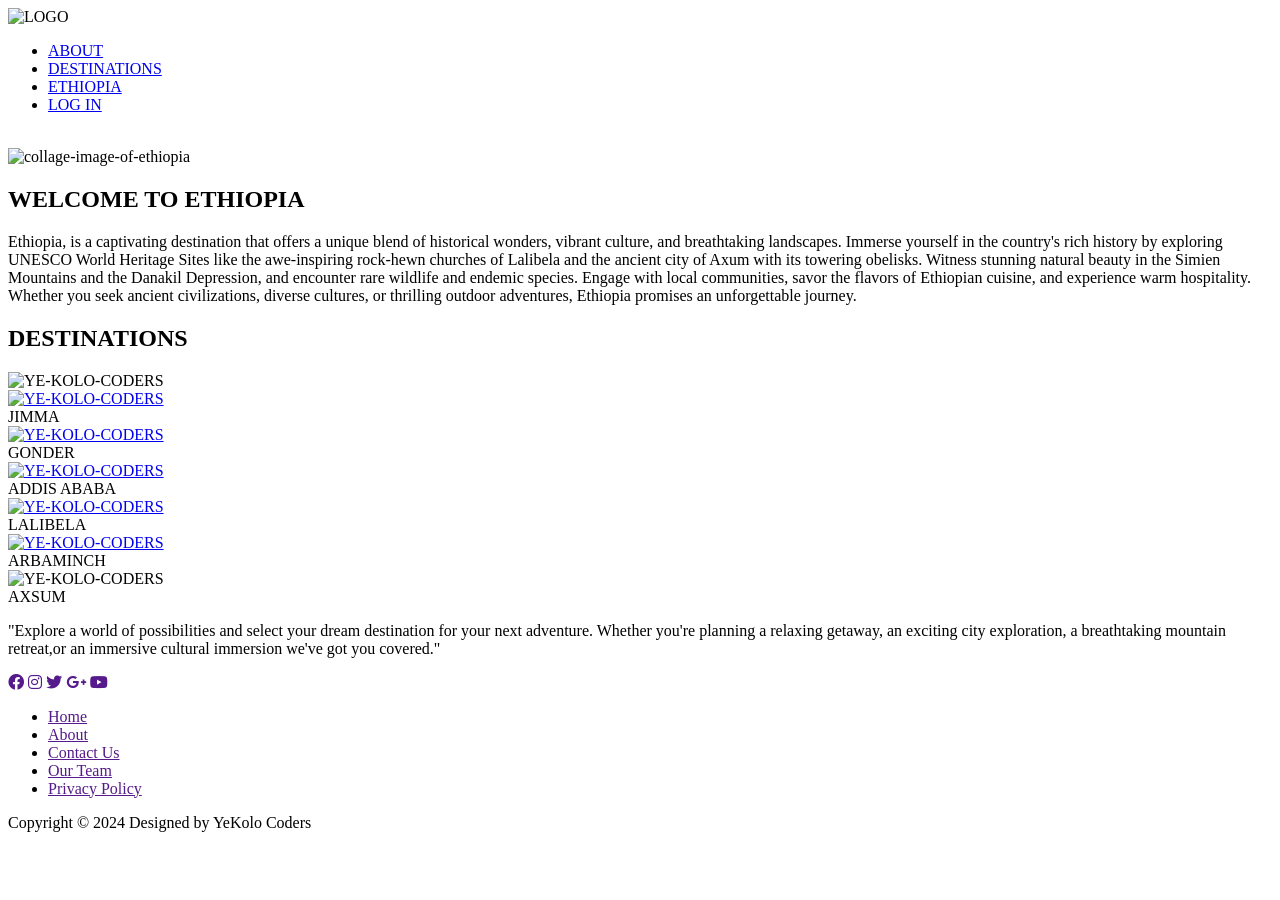
==== main/homepage.html @ cafe2d6b "Create homepage.html" ====
<!DOCTYPE html>
<html lang="en">
  <head>
    <meta charset="UTF-8" />
    <meta name="viewport" content="width=device-width, initial-scale=1.0" />
    <title>Document</title>
    <link
      rel="stylesheet"
      href="https://cdnjs.cloudflare.com/ajax/libs/font-awesome/6.0.0-beta3/css/all.min.css"
    />
    <link
      rel="stylesheet"
      href="https://cdnjs.cloudflare.com/ajax/libs/font-awesome/4.7.0/css/font-awesome.min.css"
    />
    <link rel="stylesheet" href="../css/yy.css" />
  </head>
  <body>
    <header class="main-header">
      <div class="header-wrapper">
        <div class="main-logo">
          <img
            class="logo"
            src="../images/logo-transparent-png.png"
            alt="LOGO"
          />
        </div>

        <nav>
          <ul class="main-menu">
            <li><a href="#about">ABOUT</a></li>
            <li><a href="#destination">DESTINATIONS</a></li>
            <li><a href="#eth">ETHIOPIA</a></li>
            <li><a href="login.html" class="signin">LOG IN</a></li>
          </ul>
        </nav>
      </div>
    </header>

    <main>
      <div class="Part-1">
        <img src="../images/po3.png" alt="" id="BackVideo" />
      </div>
      <div class="Part-2" id="ethiopia">
        <div class="aboutEth">
          <img
            class="collage"
            src="../images/collage (2).png"
            alt="collage-image-of-ethiopia"
          />
        </div>
        <div class="description">
          <h2 class="text" id="eth">WELCOME TO ETHIOPIA</h2>
          Ethiopia, is a captivating destination that offers a unique blend of
          historical wonders, vibrant culture, and breathtaking landscapes.
          Immerse yourself in the country's rich history by exploring UNESCO
          World Heritage Sites like the awe-inspiring rock-hewn churches of
          Lalibela and the ancient city of Axum with its towering obelisks.
          Witness stunning natural beauty in the Simien Mountains and the
          Danakil Depression, and encounter rare wildlife and endemic species.
          Engage with local communities, savor the flavors of Ethiopian cuisine,
          and experience warm hospitality. Whether you seek ancient
          civilizations, diverse cultures, or thrilling outdoor adventures,
          Ethiopia promises an unforgettable journey.
        </div>
      </div>

      <div class="Part-3">
        <h2 class="city" id="destination">DESTINATIONS</h2>

        <div class="container">
          <img
            class="city-links"
            id="box1"
            src="../images/afar.jpg"
            alt="YE-KOLO-CODERS"
          />

          <div class="hoverwrap">
            <a href="JIMMA/index.html">
              <img
                class="city-links"
                id="box2"
                src="../images/jimma.jpg"
                alt="YE-KOLO-CODERS"
              />
            </a>
            <div class="hovercap">JIMMA</div>
          </div>

          <div class="hoverwrap">
            <a href="Gonder/citypage3/index.html"
              ><img
                class="city-links"
                id="box3"
                src="../images/gondar.jpg"
                alt="YE-KOLO-CODERS"
            /></a>
            <div class="hovercap">GONDER</div>
          </div>

          <div class="hoverwrap">
            <a href="ADDIS/index.html"
              ><img
                id="box4"
                class="city-links"
                src="../images/addis.jpg"
                alt="YE-KOLO-CODERS"
            /></a>
            <div class="hovercap">ADDIS ABABA</div>
          </div>

          <div class="hoverwrap">
            <a href="LALIBELA/index.html"
              ><img
                id="box3"
                class="city-links"
                src="../images/harar.jpg"
                alt="YE-KOLO-CODERS"
            /></a>
            <div class="hovercap">LALIBELA</div>
          </div>

          <div class="hoverwrap">
            <a href="ARBAMINCH/index.html">
              <img
                class="city-links"
                id="box2"
                src="../images/hawassa.jpg"
                alt="YE-KOLO-CODERS"
            /></a>
            <div class="hovercap">ARBAMINCH</div>
          </div>

          <div class="hoverwrap">
            <img
              class="city-links"
              id="box1"
              src="../images/axsum.jpg"
              alt="YE-KOLO-CODERS"
            />
          </div>
          <div class="hovercap">AXSUM</div>
        </div>

        <p class="city2">
          "Explore a world of possibilities and select your dream destination
          for your next adventure. Whether you're planning a relaxing getaway,
          an exciting city exploration, a breathtaking mountain retreat,or an
          immersive cultural immersion we've got you covered."
        </p>
      </div>
      <div class="Part-4"></div>
    </main>
    <footer id="about">
      <div class="footerContainer">
        <div class="socialIcons">
          <a href=""> <i class="fa-brands fa-facebook"></i></a>
          <a href=""> <i class="fa-brands fa-instagram"></i></a>
          <a href=""> <i class="fa-brands fa-twitter"></i></a>
          <a href=""> <i class="fa-brands fa-google-plus"></i></a>
          <a href=""> <i class="fa-brands fa-youtube"></i></a>
        </div>
        <div class="footerNav">
          <ul>
            <li><a href="">Home</a></li>
            <li><a href="">About</a></li>
            <li><a href="">Contact Us</a></li>
            <li><a href="">Our Team</a></li>
            <li><a href="">Privacy Policy</a></li>
          </ul>
        </div>

        <div class="footerBottom">
          <p>
            Copyright &copy; 2024 Designed by
            <span class="designer">YeKolo Coders</span>
          </p>
        </div>
      </div>
    </footer>
  </body>
</html>
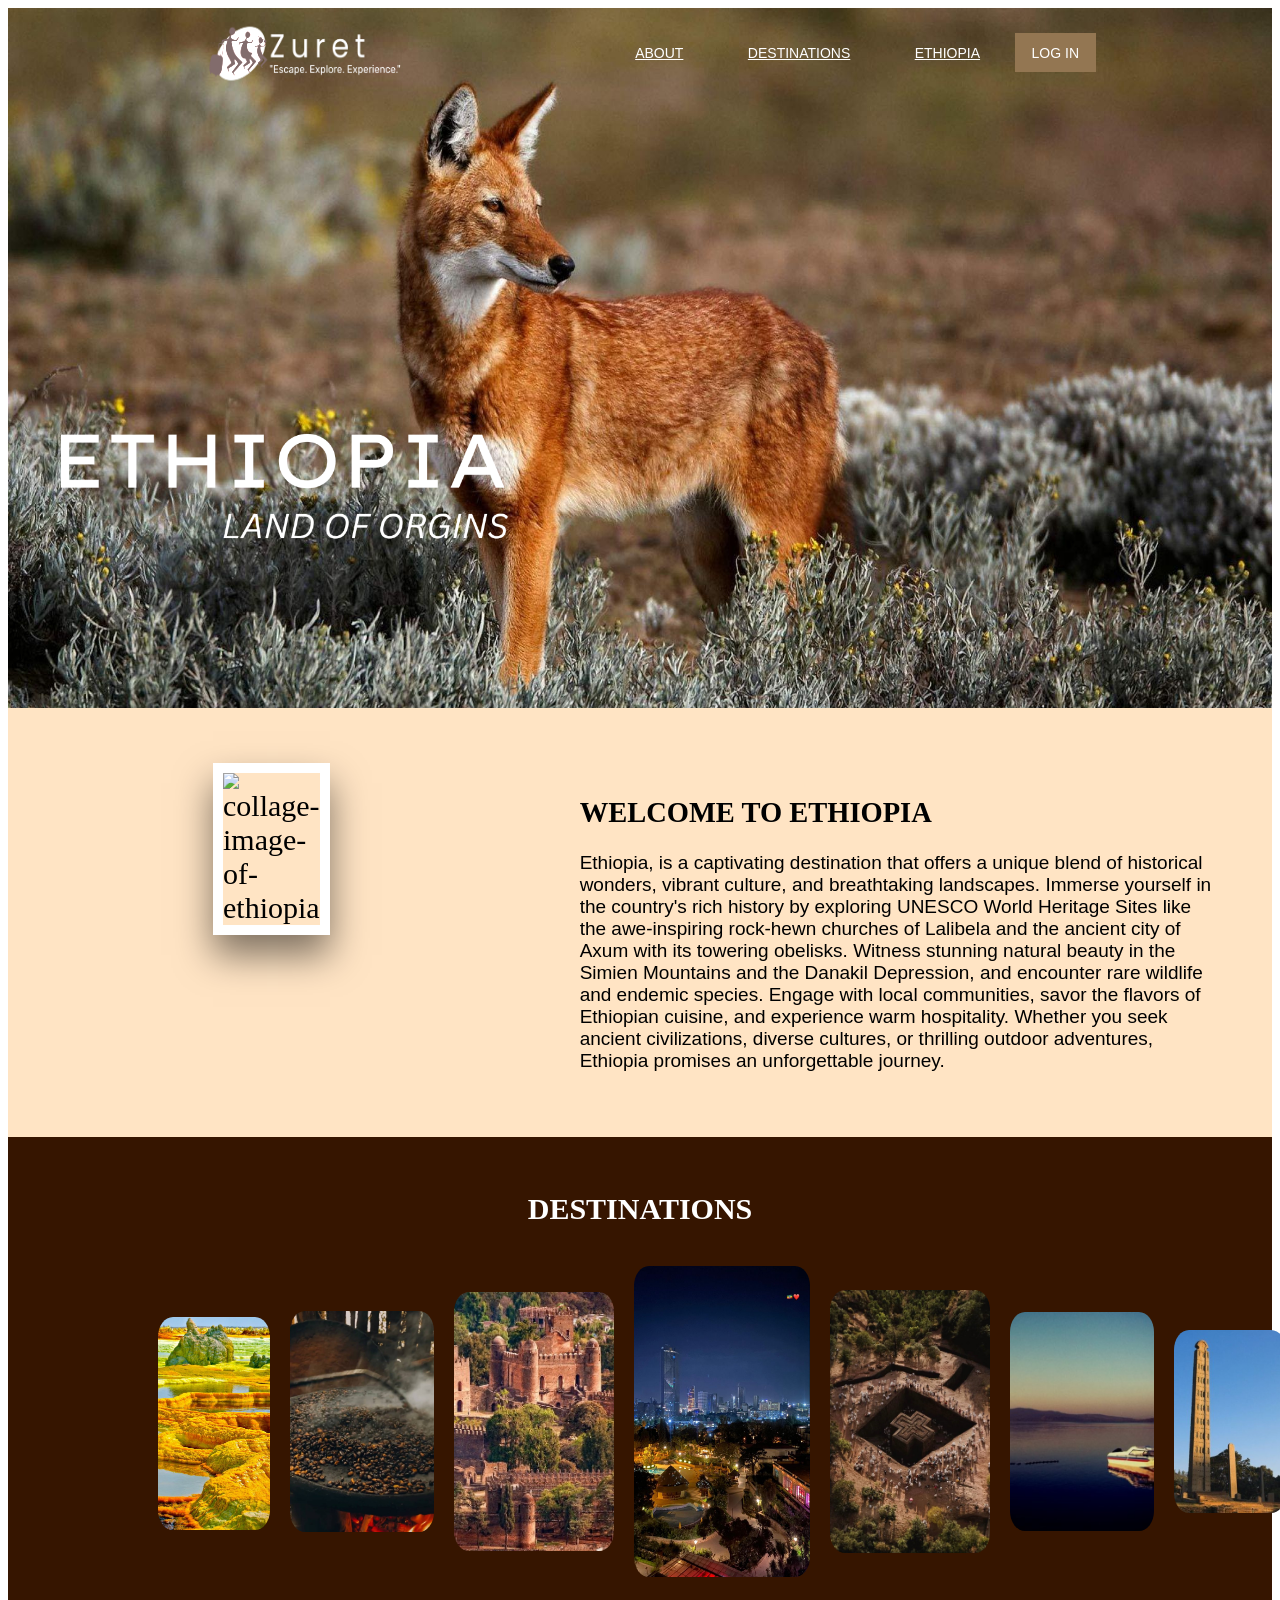
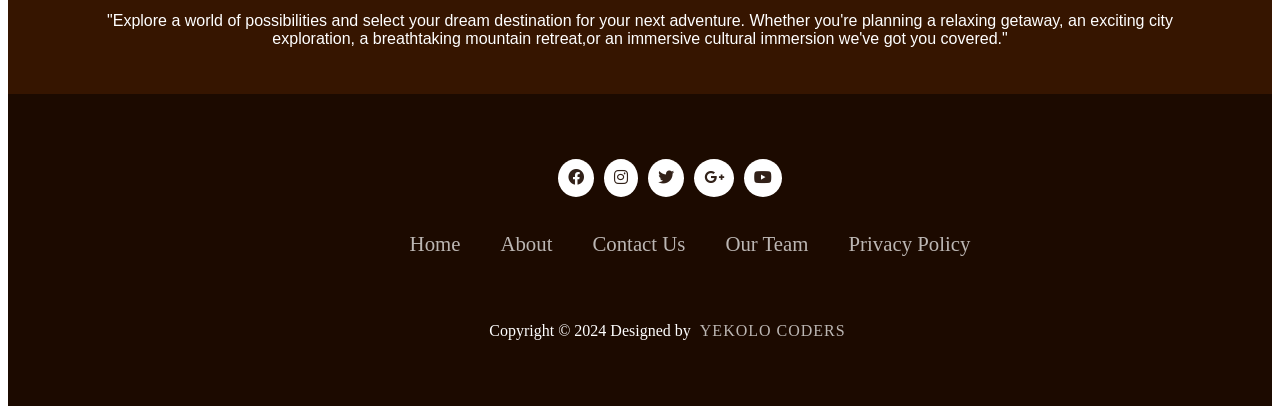
==== commit 46a87237: "Update homepage.html" ====
--- a/main/homepage.html
+++ b/main/homepage.html
@@ -12,7 +12,7 @@
       rel="stylesheet"
       href="https://cdnjs.cloudflare.com/ajax/libs/font-awesome/4.7.0/css/font-awesome.min.css"
     />
-    <link rel="stylesheet" href="../css/yy.css" />
+    <link rel="stylesheet" href="../css/style.css" />
   </head>
   <body>
     <header class="main-header">
--- a/css/style.css
+++ b/css/style.css
@@ -0,0 +1,405 @@
+.logo {
+    height: 75px;
+    width: 210px;
+    display: inline;
+}
+
+.main-header {
+    position: absolute;
+    top: 0;
+    width: 100%;
+    z-index: 1000;
+    font-family: sans-serif;
+    color: white;
+    background: transparent;
+
+
+    .header-wrapper {
+        display: block;
+        width: 70%;
+        margin: 0 auto;
+        padding-top: 1em;
+
+        .main-logo {
+            float: left;
+            font-weight: 700;
+            font-size: 1.875em;
+            filter: brightness(150%);
+        }
+
+        .main-menu {
+            float: right;
+            text-align: center;
+
+            li {
+                display: inline-block;
+                padding: 0.75em 1.875em;
+
+
+                a {
+                    padding-bottom: 0.75em;
+                    text-transform: uppercase;
+
+
+                    color: white;
+                    font-size: 0.875em;
+
+                    &:hover {
+                        color: #fce38a;
+                        border-bottom: 0.1875em solid yellow;
+                        transition: .1s;
+                        text-decoration: none;
+                    }
+
+                    span {
+                        font-size: 1.2em;
+                    }
+                }
+
+                &:last-child {
+                    padding: 0.75em 0;
+                }
+
+                &:nth-child(6) a:hover,
+                &:last-child a:hover {
+                    border: none;
+                }
+            }
+        }
+    }
+}
+
+
+.signin {
+    padding: 12px 17px;
+    background-color: rgb(147, 118, 82);
+    color: white;
+    /* Adjust the color to match other colors */
+    text-decoration: none;
+
+}
+
+
+
+.Part-1 {
+    position: relative;
+    padding: 500px 100px;
+    padding-top: 200px;
+
+}
+
+#BackVideo {
+    position: absolute;
+    top: 0;
+    left: 0;
+    width: 100%;
+    height: 100%;
+    object-fit: cover;
+    z-index: -1;
+}
+
+.search {
+
+    position: relative;
+    z-index: -1;
+
+
+}
+
+
+.Part-2 {
+    display: flex;
+    justify-content: space-evenly;
+    align-content: center;
+
+    padding: 15px 5px;
+    background-color: bisque;
+}
+
+
+.aboutEth {
+    font-size: 30px;
+    padding: 40px 200px;
+
+}
+
+.collage {
+    width: 320px;
+    height: 400px;
+    border: 10px solid white;
+    box-shadow: 0 20px 35px rgba(0, 0, 0, 0.5);
+
+
+}
+
+.description {
+    font-size: 19px;
+    font-family: 'Gill Sans', 'Gill Sans MT', Calibri, 'Trebuchet MS', sans-serif;
+    padding: 50px 50px;
+}
+
+.text {
+    font-family: 'Times New Roman', Times, serif;
+}
+
+.Part-3 {
+    background-color: #361500;
+    padding: 30px 80px;
+
+}
+
+.city {
+    text-align: center;
+    color: #ffff;
+    font-size: 30px;
+
+
+}
+
+.city2 {
+    text-align: center;
+    color: #ffff;
+    font-size: 16px;
+    font-family: 'Gill Sans', 'Gill Sans MT', Calibri, 'Trebuchet MS', sans-serif;
+}
+
+.container {
+    padding: 10px 60px;
+    display: flex;
+    justify-content: space-evenly;
+    flex-wrap: nowrap;
+    align-items: center;
+
+
+}
+
+
+.city-links {
+    padding: 5px 10px;
+    border-radius: 30px;
+    transition: transform 0.5s;
+
+    object-fit: contain;
+
+
+
+}
+
+.city-links:hover {
+    cursor: pointer;
+    opacity: 0.5;
+    transform: scale(1.18);
+
+}
+
+#box1 {
+    width: 7em;
+    border-radius: 25px;
+
+
+}
+
+#box2 {
+    width: 9em;
+    border-radius: 25px;
+
+}
+
+#box3 {
+    width: 10em;
+    border-radius: 25px;
+
+
+
+}
+
+#box4 {
+    width: 11em;
+    border-radius: 25px;
+}
+
+
+
+
+footer {
+    background: #1C0A00;
+    color: #fff;
+    padding: 10px 30px;
+}
+
+.footerContainer {
+    width: 100%;
+    padding: 50px 30px 20px;
+}
+
+footer .elements {
+    padding: 5px;
+}
+
+.socialIcons {
+    display: flex;
+    justify-content: center;
+}
+
+.socialIcons a {
+    text-decoration: none;
+    padding: 10px;
+    background-color: #fff;
+    margin: 5px;
+    border-radius: 50%;
+}
+
+.socialIcons i {
+    font-size: 1em;
+    color: #1C0A00;
+    opacity: 0.9;
+}
+
+.socialIcons a:hover {
+    background: #1C0A00;
+    transition: 0.5s;
+
+}
+
+.socialIcons i:hover {
+    color: #fff;
+    transition: 0.5s;
+}
+
+.footerNav {
+    margin: 30px 0;
+}
+
+.footerNav ul {
+    display: flex;
+    justify-content: center;
+    list-style: none;
+
+}
+
+.footerNav ul li a {
+    color: #fff;
+    margin: 20px;
+    text-decoration: none;
+    font-size: 1.3em;
+    opacity: 0.7;
+    transition: 0.5s;
+}
+
+.footerNav ul li a:hover {
+    opacity: 1;
+}
+
+.footerBottom {
+
+    padding: 20px;
+    text-align: center;
+
+}
+
+.designer {
+    opacity: 0.7;
+    text-transform: uppercase;
+    letter-spacing: 1px;
+    font-weight: 400;
+    margin: 0px 5px;
+}
+
+.hoverwrap img {
+    width: 100%;
+}
+
+.hoverwrap {
+    max-width: 500px;
+    /* optional */
+    position: relative;
+    /* required for (b1) */
+}
+
+/* (B) POSITION CAPTION */
+.hovercap {
+    /* (B1) PLACE AT BOTTOM */
+    position: absolute;
+    bottom: 0;
+    left: 0;
+
+    /* (B2) DIMENSIONS + COLORS */
+    width: 100%;
+    padding: 5px 1px;
+    border-radius: 4px;
+    color: white;
+    text-align: center;
+
+
+}
+
+/* (C) ONLY SHOW CAPTION ON HOVER */
+.hovercap {
+    visibility: none;
+    opacity: 0;
+    transition: opacity 0.3s;
+
+}
+
+.hoverwrap:hover .hovercap {
+    visibility: visible;
+    opacity: 1;
+}
+
+/*media*/
+
+/* Media query */
+@media only screen and(max-width: 100x) {
+    .header-wrapper {
+        width: 90%;
+    }
+
+    .main-logo {
+        font-size: 1em;
+    }
+
+    .main-menu {
+        float: none;
+        text-align: center;
+        margin-top: 10px;
+    }
+
+    .main-menu li {
+        display: block;
+        margin:1px;
+        padding: 1px;
+    }
+
+    .main-menu li a {
+        font-size: 12px;
+        margin: 1px;
+            padding: 1px;
+    }
+
+    .signin {
+        display: block;
+        padding: 6px 10px;
+    }
+
+    .Part-1 {
+        padding: 50px 10px;
+    }
+
+    #BackVideo {
+        position: static;
+        width: 100%;
+        height: auto;
+    }
+
+    .search {
+        position: static;
+        z-index: initial;
+    }
+    
+    .loop
+    {
+        padding: left;
+        
+    }
+       
+}
